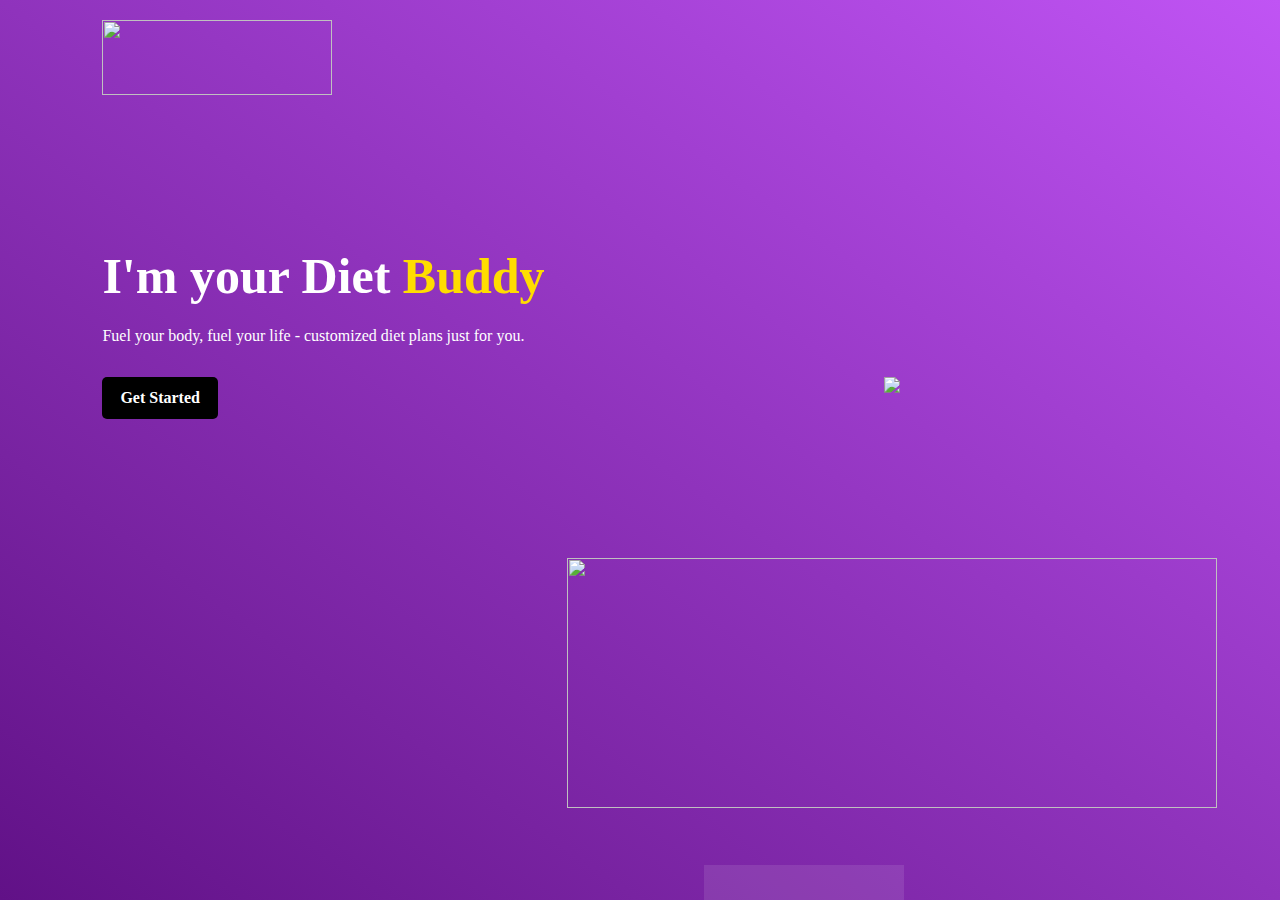
==== index.html @ 6e0b51a4 "Add files via upload" ====
<!DOCTYPE html>
<html lang="en">
<head>
    <meta charset="UTF-8">
    <meta http-equiv="X-UA-Compatible" content="IE=edge">
    <meta name="viewport" content="width=device-width, initial-scale=1.0">
    <title>Healthify Me - Home</title>
    <link rel="icon" type="image/x-icon" href="./images/favicon.png">
    <link rel="stylesheet" href="./styles.css">
    <link rel="stylesheet" href="https://cdnjs.cloudflare.com/ajax/libs/font-awesome/5.15.3/css/all.min.css" integrity="sha512-iBBXm8fW90+nuLcSKlbmrPcLa0OT92xO1BIsZ+ywDWZCvqsWgccV3gFoRBv0z+8dLJgyAHIhR35VZc2oM/gI1w==" crossorigin="anonymous" referrerpolicy="no-referrer" />
</head>
<body>
    <div class="hero">
        
        <ul class="squares">
            <li></li>
            <li></li>
            <li></li>
            <li></li>
            <li></li>
            <li></li>
            <li></li>
            <li></li>
            <li></li>
            <li></li>
        </ul>

        <nav class="navbar navbar-light bg-indigo-400">
            <div class="container">
            <a class="navbar-brand" href="#">
                <img src="./images/logo1.png" alt="" width="230" height="75">
            </a>
            </div>
        </nav>

        <div class="detel">
            <h1>I'm your Diet <span id="Foodie">Buddy</span></h1>
            <p>Fuel your body, fuel your life - customized diet plans just for you.</p>
            <a href="./swipper.html"><span id="getStarted">Get Started </span></a>
        </div>
        
        <div class="images">
            <img src="./images/shape-6.png" class="shape">
            <img src="./images/Food.png" class="Food">
        </div>

        <div class="social">
           <a href="https://www.linkedin.com/in/aswin-krishna-c-p-eee-6b78612bb?utm_source=share&utm_campaign=share_via&utm_content=profile&utm_medium=android_app" target="_blank"><i class="fab fa-linkedin" id="socialLinkedin"></i></a>
           <a href="https://github.com/aswinims27/pro.git" target="_blank"><i class="fab fa-github" id="socialInsta"></i></a>
           <a href="https://x.com/Nithaya_Shree?t=QG9jMpa-11rmfh__ZgfRQg&s=09" target="_blank"><i class="fab fa-twitter" id="socialTwitter"></i></a>
        </div>
    </div>
</body>
</html>
---- styles.css ----
*{
    margin: 0;
    padding: 0;
    font-family: 'Comfortaa', cursive;
}

.hero{
    position: relative;
    width: 100%;
    height: 100vh;
    overflow: hidden;    
    background-color:#611187;
    background-image: linear-gradient(to right top, #611187, #7823a1, #8f33bc, #a743d8, #c054f4);  
    font-family: 'Comfortaa', cursive;
    position: relative;
}

nav{
    display: flex;
    width: 84%;
    margin: auto;
    padding: 20px 0;
    align-items: center;
    justify-content: space-between;
}

.logo{
    width: 200px;
    cursor: pointer;
}

button{
    color: black;
    padding: 10px 25px;
    background: rgb(238, 238, 71);
    border: 1px solid black;
    border-radius: 20px;
    outline: #000;
    transition: all 0.2s ease-in-out;
    cursor: pointer;
}

button:hover {
    color: #f3232f;
    box-shadow: 0 5px 15px rgba(145, 92, 182, .4);
    border: 1px solid #f32323;
  }
nav ul li {
    display: inline-block;
    list-style: none;
    margin: 10px 20px;
}

nav ul li a{
    text-decoration: none;
    color: #000;
    font-weight: bold;
}

nav ul li a:hover{
    color: red;
}

.detel{
    margin-left: 8%;
    margin-top: 10%;
}

.detel h1{
    font-size: 50px;
    color: #fff;
    margin-bottom: 20px;
}

#Foodie{
    color: rgb(255, 221, 0);
    
}

.detel p{
    color: #fff;
    line-height: 22px;
}

.detel a{
    background: black;
    padding: 12px 18px;
    text-decoration: none;
    font-weight: bold;
    color: #fff;
    display: inline-block;
    margin: 30px 0;
    border-radius: 5px;
}
.detel a:hover {
    background: rgb(255, 221, 0);
    color: black;
}
.images{
    width: 45%;
    height: 80%;
    position: absolute;
    bottom: 0;
    right: 100px;
}

.images img{
    position: absolute;
    left: 50%;
    bottom: 0;
    transform: translateX(-50%);
    transition: bottom 1s, left 1s;
    
}
.shape {
    height: 250px;
    width: 650px;
    margin-bottom: 16%;
}
.Food {
    height: 500px;
    margin-bottom: 4%;
}

.images:hover .shape{
    bottom: 40px;
}

.images:hover .Food{
    left: 45%;
}

.social{
    margin-left: 8%;
    margin-top: 100px;
}

.social a{
    font-size: 30px;
    color: #212121;
    margin-right: 20px;
}

#socialTwitter:hover{
    color: rgb(0, 162, 255);
}

#socialInsta:hover {
    color: firebrick;
}

#socialLinkedin:hover {
    color: rgb(5, 5, 137);
}


.squares li{
    position: absolute;
    display: block;
    list-style: none;
    background: rgba(255, 255, 255, 0.1);
    animation: animate 20s linear infinite;
    bottom: -165px;
    width: 25px;
    height: 25px;
  }
  
  .squares li:nth-child(1){
    left: 26%;
    width: 90px;
    height: 90px;
    animation-delay: 0s;
  }
  
  .squares li:nth-child(2){
    left: 8%;
    width: 5px;
    height: 5px;
    animation-delay: 5s;
    animation-duration: 5s;
  }
  
  .squares li:nth-child(3){
    left: 10%;
    width: 15px;
    height: 15px;
    animation-delay: 10s;
  }
  
  .squares li:nth-child(4){
    left: 20%;
    width: 20px;
    height: 20px;
    animation-delay: 6s;
    animation-duration: 40s;
  }
  
  .squares li:nth-child(5){
    left: 35%;
    width: 80px;
    height: 80px;
    animation-delay: 2s;
  }
  
  .squares li:nth-child(6){
    left: 40%;
    width: 40px;
    height: 40px;
    animation-delay: 10s;
  }
  
  .squares li:nth-child(7){
    left: 55%;
    width: 200px;
    height: 200px;
  }
  
  .squares li:nth-child(8){
    left: 65%;
    width: 15px;
    height: 15px;
    animation-duration: 35s;
  }
  
  .squares li:nth-child(9){
    left: 70%;
    width: 25px;
    height: 25px;
    animation-delay: 20s;
    animation-duration: 20s;
  }
  
  .squares li:nth-child(10){
    left: 85%;
    width: 100px;
    height: 100px;
    animation-delay: 1s;
    animation-duration: 15s;
  }
  
  @keyframes animate {
    0% {
      transform: translateY(0) rotate(0deg);
      opacity: 1;
      border-radius: 30%;
      -webkit-border-radius: 30%;
      -moz-border-radius: 30%;
    }
  
    100% {
      transform: translateY(-1000px) rotate(600deg);
      opacity: 0;
      border-radius: 50%;
      -webkit-border-radius: 50%;
      -moz-border-radius: 50%;  }
  }
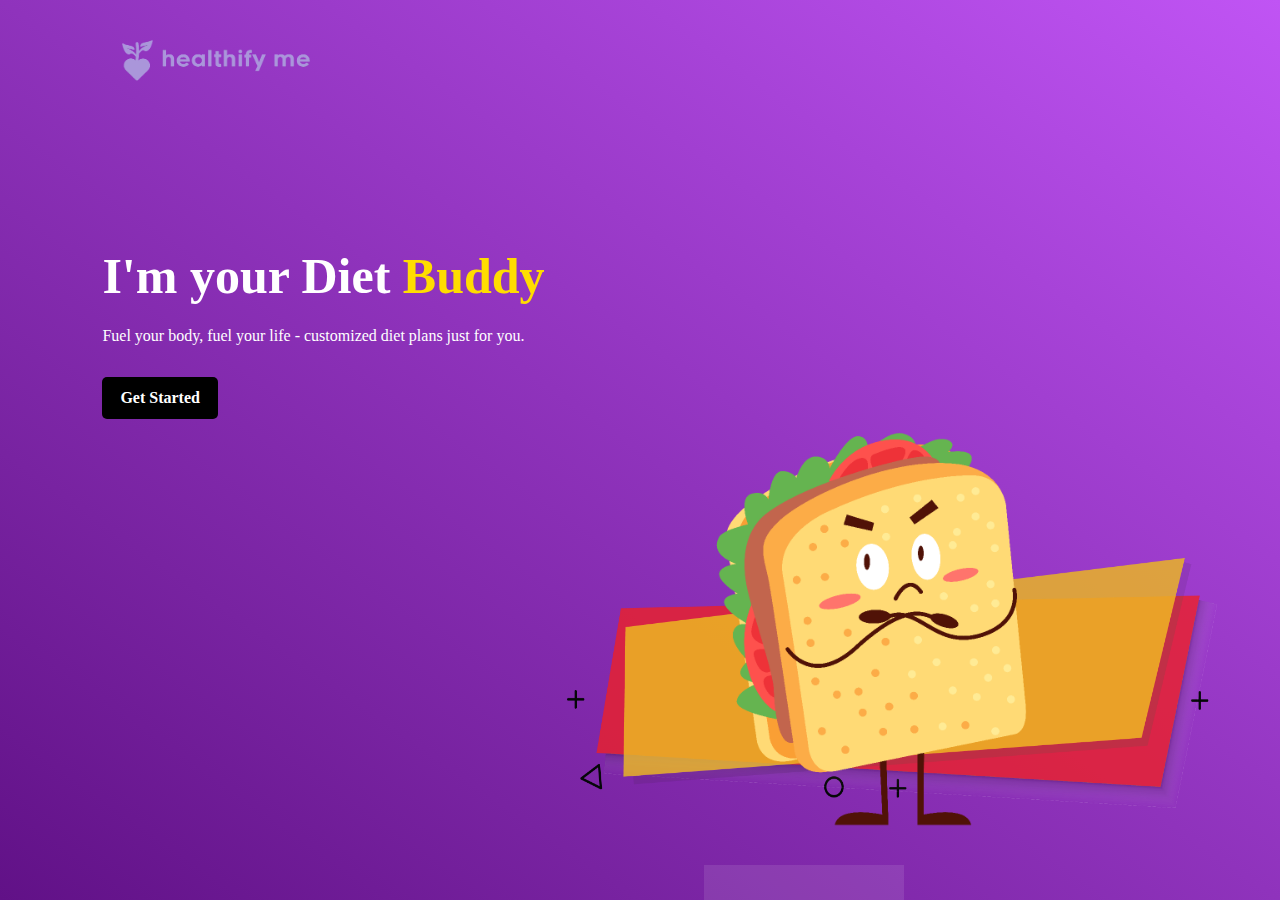
==== commit ee863d02: "Update index.html" ====
--- a/index.html
+++ b/index.html
@@ -46,9 +46,9 @@
 
         <div class="social">
            <a href="https://www.linkedin.com/in/aswin-krishna-c-p-eee-6b78612bb?utm_source=share&utm_campaign=share_via&utm_content=profile&utm_medium=android_app" target="_blank"><i class="fab fa-linkedin" id="socialLinkedin"></i></a>
-           <a href="https://github.com/aswinims27/pro.git" target="_blank"><i class="fab fa-github" id="socialInsta"></i></a>
+           <a href="https://github.com/aswinims27/final_pro.git" target="_blank"><i class="fab fa-github" id="socialInsta"></i></a>
            <a href="https://x.com/Nithaya_Shree?t=QG9jMpa-11rmfh__ZgfRQg&s=09" target="_blank"><i class="fab fa-twitter" id="socialTwitter"></i></a>
         </div>
     </div>
 </body>
-</html>+</html>
